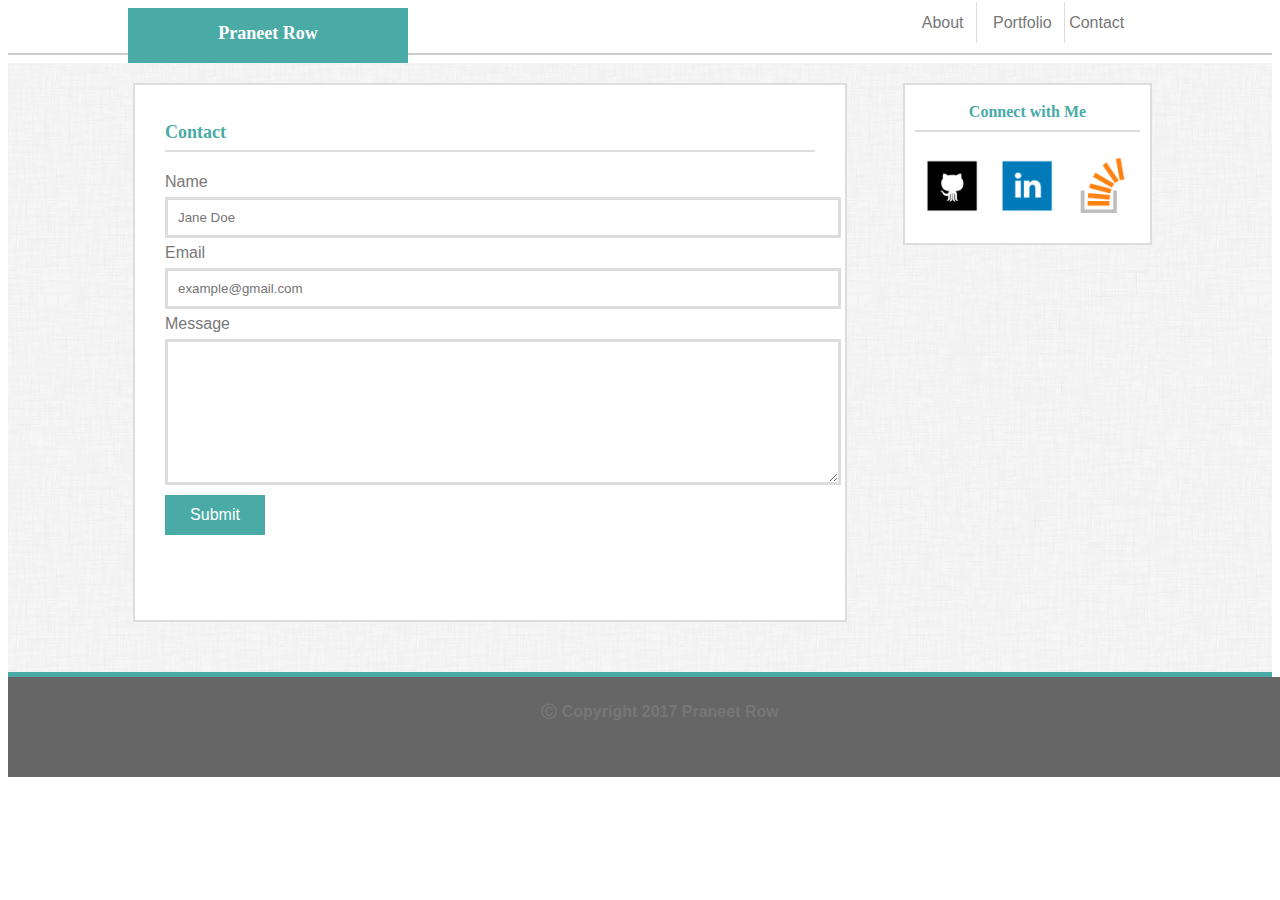
==== contact.html @ dde492c7 "submitted_document" ====
<!DOCTYPE html>
<html>
<head>
	<title>Contact</title>
<link rel="stylesheet" type="text/css" href="assets/css/style.css">
</head>
<body>
	<div class="top_container">
		<header>Praneet Row</header>
		<nav>
			<a class="border" href="index.html">About</a> 
			<a class="border" href="portfolio.html">Portfolio</a >
			<a href="contact.html">Contact</a> 
		</nav>
	</div>
	
	<div class="main_container">
		<section id="contact">
			<h2>Contact</h2>
			<form id="contact_form">    
				<label for="name">Name</label><br>
				<input id="name" type="text" placeholder="Jane Doe" required><br>
				<label for="email">Email</label><br>
				<input id="email" type="email" name="email"
					   placeholder="example@gmail.com" required><br>
				<label for="textfield">Message</label><br>
				<textarea id="textfield" rows="8"></textarea><br>
				<button class="button" type="submit" name="Submit">Submit</button>
			</form>
    	</section>
    	<section id="social">
			<h3>Connect with Me</h3>
			<ul>
				<li><a href="https://praneetr.github.io/"><img src="assets/images/if_github_square_black_107109.png" alt="Praneet's GitHub" class="icon"></a></li>
				<li><a href="https://www.linkedin.com/in/praneetrow"><img src="assets/images/if_linkedin_square_color_107091.png" alt="Praneet's LinkedIn" class="icon"></a></li>
				<li><a href="https://stackoverflow.com/users/8809611/praneet-row?tab=profile"><img src="assets/images/if_Stack_Overflow_1298710.png" class="icon"></a></li>
			</ul>
		</section> 
	</div>
	<footer>&#9400; Copyright 2017 Praneet Row</footer>
</body>
</html>
---- assets/css/style.css ----
header {
	font-family: 'Georgia', Times, Times New Roman, serif;
	text-align: center;
	font-size: large;
	font-weight: bold;
	float: left;
	color: #ffffff;
	padding-top: 10px;
	height: 100%;
	width: 280px;
	margin-left: 120px;
	margin-bottom: 0;
	background-color: #4aaaa5;
	border-bottom: none;
	vertical-align: middle;
}

body {
	color: #777777;
	font-family: 'Arial', 'Helvetica Neue', Helvetica, sans-serif;
	line-height: 30px;
	text-align: left;
	width: auto;
	padding: auto;
}

section {
	background-color: #ffffff;
	color: #777777;
	border: 2px solid #dddddd;
	float: left;
	width: auto;
}

h2 {
	color: #4aaaa5;
	border-bottom:	2px solid #dddddd;
	font-family: 'Georgia', Times, Times New Roman, serif;
	margin-top: 2px;
	padding-bottom: 3px;
	font-size: large;
}

h3	{
	color: #4aaaa5;
	border-bottom:	2px solid #dddddd;
	font-family: 'Georgia', Times, Times New Roman, serif;
	margin-top: 2px;
	padding-bottom: 3px;
	font-size: medium;
}

ul {
	list-style: none;
	padding: 0;
	margin: 0;
}	
li {
	float: left;
	padding: 10px;
}

nav	{
	width: 270px;
	float: right;
	text-align: center;
	margin-right: 120px;
}

a {
	color: #777777;
	text-decoration: none;
}

footer {
	margin: 0 auto;
	padding: 20px;
	height: 60px;
	background-color: #666666;
	width: 100%;
	border-bottom: none;
	color: #777777;
	text-align: center;
	font-weight: bold;
}

input,textarea {
	width: 100%;
	padding: 10px 10px 10px 10px;
    border-color: #dddddd;
    border-style: solid;
    border-width: medium;
}

.border {
	border-right: 1px solid #dddddd;
	padding: 12px;
}
#bio {
	height: auto;
	padding: 15px;
}

#profile_pic {
	clear: both;
	float: left;
	margin-right: 10px;
	margin-left: 10px;
	width: 215px;
	height: 275px;
}

#contact, #bio, #portfolio {
	width: 650px;
	margin-top: 20px;
	position: relative;
	margin-left: 125px;
	margin-bottom: 50px;
}

.top_container {
	border-bottom: 2px solid #cccccc;
	background-color: #ffffff;
	height: 45px;
}

.main_container {
	clear: both;
	overflow: auto;
	width: 100%
	height: 700px;
	background-image: url("../images/dust_scratches.png");
	border-bottom: 5px solid #4aaaa5;
}

#portfolio {
	padding: 10px;
	height: 750px;
}

.frame {
	display: inline-block;
	width: 260px;
	height: 100px
	margin: 20px;
}

.project {
	float: left;
	position: relative;
	top:	-15px;
	width: 100%;
}

.Project_name {
	float: left;
	position: relative;
	top: -60px;
	width: 100%;
	height: 25px;
	background-color: #4aaaa5;
	color: #ffffff;
	text-align: center;
}

#social {
	float: right;
	padding: 10px;
	width: 270px
	top: 20px;
	text-align: center;
	margin-right: 120px;
	margin-top: 20px;
}

.icon {
	width: 55px;
	height: 55px;
	float: ;left;
}

#contact {
	padding:30px;
	height: 475px;
}

.button {
	background-color: #4aaaa5;
	color: #ffffff;
	width: 100px;
	height: 40px;
	font-size: 16px;
	border: none;
	position: relative;
}
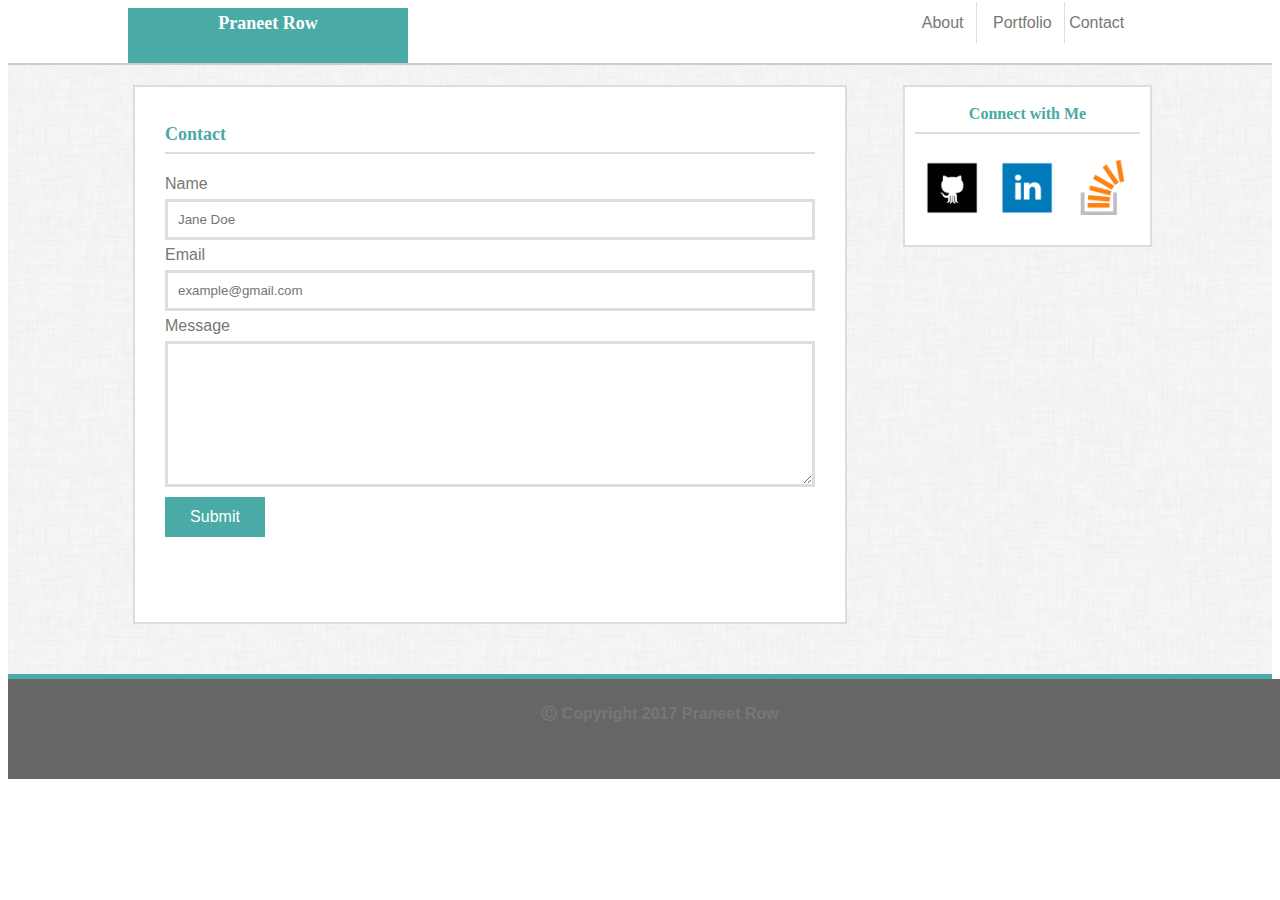
==== commit 4360f412: "additonal_tweaks" ====
--- a/contact.html
+++ b/contact.html
@@ -2,6 +2,7 @@
 <html>
 <head>
 	<title>Contact</title>
+<link rel="stylesheet" type="text/css" href="assets/css/rest.css">
 <link rel="stylesheet" type="text/css" href="assets/css/style.css">
 </head>
 <body>
--- a/assets/css/style.css
+++ b/assets/css/style.css
@@ -5,7 +5,6 @@
 	font-weight: bold;
 	float: left;
 	color: #ffffff;
-	padding-top: 10px;
 	height: 100%;
 	width: 280px;
 	margin-left: 120px;
@@ -87,9 +86,11 @@
 input,textarea {
 	width: 100%;
 	padding: 10px 10px 10px 10px;
+	resize: vertical;
     border-color: #dddddd;
     border-style: solid;
     border-width: medium;
+    box-sizing: border-box;
 }
 
 .border {
@@ -121,7 +122,8 @@
 .top_container {
 	border-bottom: 2px solid #cccccc;
 	background-color: #ffffff;
-	height: 45px;
+	height: 55px;
+	vertical-align: baseline;
 }
 
 .main_container {
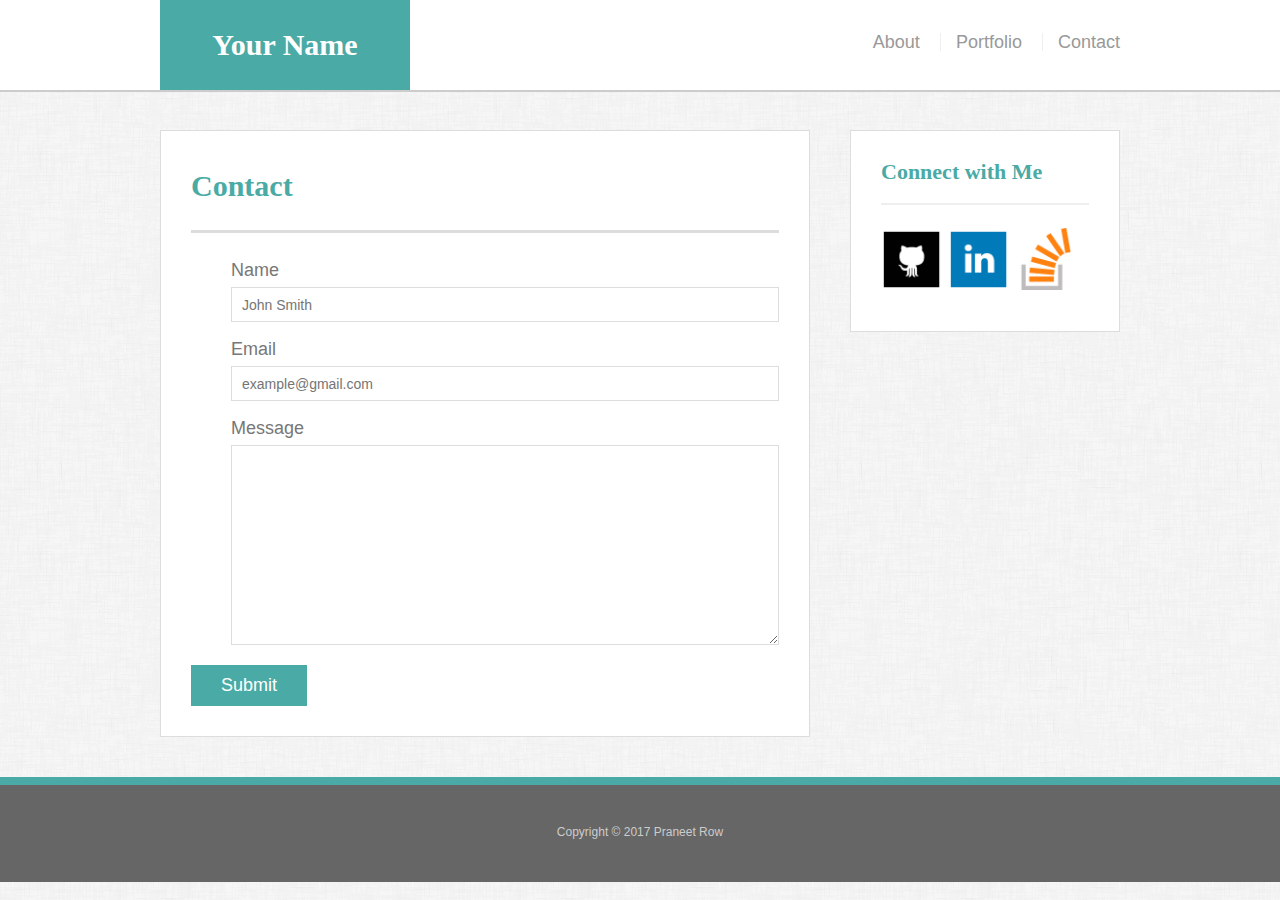
==== commit a41577f1: "updated to solution method and added sticky footer and hoover" ====
--- a/contact.html
+++ b/contact.html
@@ -1,43 +1,65 @@
 <!DOCTYPE html>
+<html lang="en-us">
 <html>
 <head>
-	<title>Contact</title>
+<meta charset="UTF-8">
+<title>Contact | Praneet Row</title>
 <link rel="stylesheet" type="text/css" href="assets/css/rest.css">
 <link rel="stylesheet" type="text/css" href="assets/css/style.css">
 </head>
 <body>
-	<div class="top_container">
-		<header>Praneet Row</header>
-		<nav>
-			<a class="border" href="index.html">About</a> 
-			<a class="border" href="portfolio.html">Portfolio</a >
-			<a href="contact.html">Contact</a> 
-		</nav>
-	</div>
+
+ <header id="masthead">
+    <div class="container">
+      <a href="index.html" id="logo">Your Name</a>
+      <nav>
+        <a href="index.html">About</a>
+        <a href="portfolio.html">Portfolio</a>
+        <a href="contact.html">Contact</a>
+      </nav>
+    </div>
+  </header>
 	
-	<div class="main_container">
-		<section id="contact">
-			<h2>Contact</h2>
-			<form id="contact_form">    
-				<label for="name">Name</label><br>
-				<input id="name" type="text" placeholder="Jane Doe" required><br>
-				<label for="email">Email</label><br>
-				<input id="email" type="email" name="email"
-					   placeholder="example@gmail.com" required><br>
-				<label for="textfield">Message</label><br>
-				<textarea id="textfield" rows="8"></textarea><br>
-				<button class="button" type="submit" name="Submit">Submit</button>
-			</form>
-    	</section>
-    	<section id="social">
-			<h3>Connect with Me</h3>
-			<ul>
-				<li><a href="https://praneetr.github.io/"><img src="assets/images/if_github_square_black_107109.png" alt="Praneet's GitHub" class="icon"></a></li>
-				<li><a href="https://www.linkedin.com/in/praneetrow"><img src="assets/images/if_linkedin_square_color_107091.png" alt="Praneet's LinkedIn" class="icon"></a></li>
-				<li><a href="https://stackoverflow.com/users/8809611/praneet-row?tab=profile"><img src="assets/images/if_Stack_Overflow_1298710.png" class="icon"></a></li>
-			</ul>
+<div id="main-container" class="container">
+    <section class="main-section">
+      <h1>Contact</h1>
+
+      <form id="contact-form">
+        <ul>
+          <li>
+            <label for="name">Name</label>
+            <input type="text" id="name" name="name" placeholder="John Smith" required="required">
+          </li>
+          <li>
+            <label for="email">Email</label>
+            <input type="email" id="email" name="email" placeholder="example@gmail.com" required="required">
+          </li>
+          <li>
+            <label for="message">Message</label>
+            <textarea id="message" name="message" required="required"></textarea>
+          </li>
+        </ul>
+        <input type="submit">
+      </form>
+
+    </section>
+	    <section class="sidebar">
+        	<div id="connect">
+        		<h2>Connect with Me</h2>
+				
+				<a href="https://praneetr.github.io/"><img src="assets/images/if_github_square_black_107109.png" alt="Praneet's GitHub" class="social"></a>
+				<a href="https://www.linkedin.com/in/praneetrow"><img src="assets/images/if_linkedin_square_color_107091.png" alt="Praneet's LinkedIn" class="social"></a>
+				<a href="https://stackoverflow.com/users/8809611/praneet-row?tab=profile"><img src="assets/images/if_Stack_Overflow_1298710.png" class="social" alt="stackoverflow"></a>
+			</div>
 		</section> 
 	</div>
-	<footer>&#9400; Copyright 2017 Praneet Row</footer>
+
+<footer>
+		<div class="container">
+		Copyright &copy; 2017 Praneet Row
+		</div>
+	</footer>
+
 </body>
+
 </html>--- a/assets/css/style.css
+++ b/assets/css/style.css
@@ -1,3 +1,284 @@
+body {
+  font-family: Arial, "Helvetica Neue", Helvetica, sans-serif;
+  font-size: 18px;
+  line-height: 34px;
+  color: #777;
+  background: url("../images/dust_scratches.png");
+}
+
+* {
+  box-sizing: border-box;
+  margin: 0;
+}
+
+/* sticky footer styling */
+
+html,
+body {
+  height: 100%;
+}
+
+.wrapper {
+  height: auto !important;
+  height: 100%;
+  min-height: 100%;
+  margin: 0 auto -105px;
+}
+
+footer,
+.push {
+  height: 105px;
+}
+
+/* end sticky footer styling */
+
+/* start hover styling */
+
+#logo:hover,
+input[type=submit]:hover {
+  background: #5e7f7e;
+}
+
+nav a:hover {
+  color: #5e7f7e;
+}
+
+.social:hover {
+  cursor: pointer;
+  opacity: 0.8;
+}
+
+/* end hover styling */
+
+/* general styling */
+
+.container {
+  width: 100%;
+  max-width: 960px;
+  margin: 0 auto;
+  clear: both;
+}
+
+h1,
+h2,
+h3,
+p {
+  margin-bottom: 20px;
+}
+
+p:last-child {
+  margin-bottom: 0;
+}
+
+h1,
+h2,
+h3 {
+  font-family: Georgia, Times, "Times New Roman", serif;
+  font-weight: 700;
+  color: #4aaaa5;
+}
+
+h1 {
+  padding-bottom: 20px;
+  font-size: 30px;
+  line-height: 49px;
+  border-bottom: 3px solid #ddd;
+}
+
+h2,
+h3 {
+  font-size: 22px;
+}
+
+/* header */
+
+#masthead {
+  position: fixed;
+  z-index: 99;
+  width: 100%;
+  margin: 0 0 30px;
+  overflow: auto;
+  color: #fff;
+  background: #fff;
+  border-bottom: 2px solid #ccc;
+}
+
+#logo {
+  float: left;
+  width: 250px;
+  height: 90px;
+  font-family: Georgia, Times, "Times New Roman", serif;
+  font-size: 30px;
+  font-weight: 700;
+  line-height: 90px;
+  color: #fff;
+  text-align: center;
+  text-decoration: none;
+  background: #4aaaa5;
+}
+
+nav {
+  float: right;
+  margin-top: 25px;
+}
+
+nav a {
+  display: inline-block;
+  padding-left: 15px;
+  margin-left: 15px;
+  line-height: 18px;
+  color: #999;
+  text-decoration: none;
+  border-left: 1px solid #efefef;
+}
+
+nav a:first-child {
+  border-left: 0 none;
+}
+
+/* footer */
+
+footer {
+  padding: 30px 0;
+  clear: both;
+  font-size: 12px;
+  color: #fff;
+  color: #ccc;
+  text-align: center;
+  background: #666;
+  border-top: 8px solid #4aaaa5;
+}
+
+/* sidebar */
+
+.sidebar {
+  float: right;
+  width: 100%;
+  max-width: 270px;
+  padding: 30px;
+  margin-bottom: 20px;
+  background: #fff;
+  border: 1px solid #ddd;
+}
+
+h3,
+.sidebar h2 {
+  padding-bottom: 20px;
+  margin-bottom: 15px;
+  line-height: 22px;
+  border-bottom: 2px solid #eee;
+}
+
+.social {
+  width: 62px;
+  height: 62px;
+  margin-top: 8px;
+  margin-right: 5px;
+}
+
+.social:last-child {
+  margin-right: 0;
+}
+
+/* main */
+
+#main-container {
+  padding-top: 130px;
+}
+
+.main-section {
+  float: left;
+  width: 100%;
+  max-width: 650px;
+  padding: 30px;
+  margin: 0 0 40px;
+  background: #fff;
+  border: 1px solid #ddd;
+}
+
+.auth-image {
+  float: left;
+  width: 200px;
+  height: auto;
+  margin-top: 10px;
+  margin-right: 25px;
+}
+/** portfolio page */
+
+.work {
+  position: relative;
+  float: left;
+  width: 274px;
+  margin: 20px 0 25px;
+  overflow: auto;
+}
+
+.work:nth-child(even) {
+  margin-right: 40px;
+}
+
+.work img {
+  width: 100%;
+  border: 0 none;
+  opacity: 0.8;
+}
+
+.work h3 {
+  position: absolute;
+  bottom: 20px;
+  width: 100%;
+  padding: 15px;
+  margin-bottom: 0;
+  font-weight: 300;
+  line-height: 30px;
+  color: #fff;
+  text-align: center;
+  background: #4aaaa5;
+  border-bottom: 0;
+}
+
+/* contact page */
+
+#contact-form ul {
+  margin-bottom: 20px;
+  list-style-type: none;
+}
+
+#contact-form li {
+  margin-bottom: 10px;
+}
+
+label,
+input[type=text],
+input[type=email],
+textarea {
+  display: block;
+  width: 100%;
+}
+
+input[type=text],
+input[type=email],
+textarea {
+  height: 35px;
+  padding: 0 10px;
+  font-size: 14px;
+  border: 1px solid #ddd;
+}
+
+textarea {
+  height: 200px;
+}
+
+input[type=submit] {
+  padding: 10px 30px;
+  font-size: 18px;
+  color: #fff;
+  cursor: pointer;
+  background: #4aaaa5;
+  border: 0 none;
+}
+
+/*old css code
 header {
 	font-family: 'Georgia', Times, Times New Roman, serif;
 	text-align: center;
@@ -17,10 +298,14 @@
 body {
 	color: #777777;
 	font-family: 'Arial', 'Helvetica Neue', Helvetica, sans-serif;
+	font-size: 18px;
 	line-height: 30px;
-	text-align: left;
-	width: auto;
-	padding: auto;
+	background-image: url("../images/dust_scratches.png");
+}
+
+* {
+  box-sizing: border-box;
+  margin: 0;
 }
 
 section {
@@ -72,18 +357,56 @@
 }
 
 footer {
-	margin: 0 auto;
-	padding: 20px;
-	height: 60px;
-	background-color: #666666;
-	width: 100%;
-	border-bottom: none;
-	color: #777777;
-	text-align: center;
-	font-weight: bold;
-}
-
-input,textarea {
+	  padding: 30px 0;
+	  clear: both;
+	  font-size: 12px;
+	  color: #fff;
+	  color: #ccc;
+	  text-align: center;
+	  background: #666;
+	  border-top: 8px solid #4aaaa5;
+}
+
+ /*for sticky footer*/
+/*html,
+body {
+  height: 100%;
+}
+
+.wrapper {
+  height: auto !important;
+  height: 100%;
+  min-height: 100%;
+  margin: 0 auto -105px;
+}
+
+footer,
+.push {
+  height: 105px;
+}*/
+
+/*end sticky footer*/
+
+/* start hover styling */
+
+/*#logo:hover,
+input[type=submit]:hover {
+  background: #5e7f7e;
+}
+
+nav a:hover {
+  color: #5e7f7e;
+}
+
+.social:hover {
+  cursor: pointer;
+  opacity: 0.8;*/
+}
+
+/* end hover styling */
+
+
+/*input,textarea {
 	width: 100%;
 	padding: 10px 10px 10px 10px;
 	resize: vertical;
@@ -93,6 +416,12 @@
     box-sizing: border-box;
 }
 
+.footcontainer {
+  width: 100%;
+  max-width: 960px;
+  margin: 0 auto;
+  clear: both;
+}
 .border {
 	border-right: 1px solid #dddddd;
 	padding: 12px;
@@ -119,6 +448,17 @@
 	margin-bottom: 50px;
 }
 
+#masthead {
+  position: fixed;
+  z-index: 99;
+  width: 100%;
+  margin: 0 0 30px;
+  overflow: auto;
+  color: #fff;
+  background: #fff;
+  border-bottom: 2px solid #ccc;
+ }
+
 .top_container {
 	border-bottom: 2px solid #cccccc;
 	background-color: #ffffff;
@@ -126,7 +466,7 @@
 	vertical-align: baseline;
 }
 
-.main_container {
+#main_container {
 	clear: both;
 	overflow: auto;
 	width: 100%
@@ -195,3 +535,4 @@
 	border: none;
 	position: relative;
 }
+*/*/*/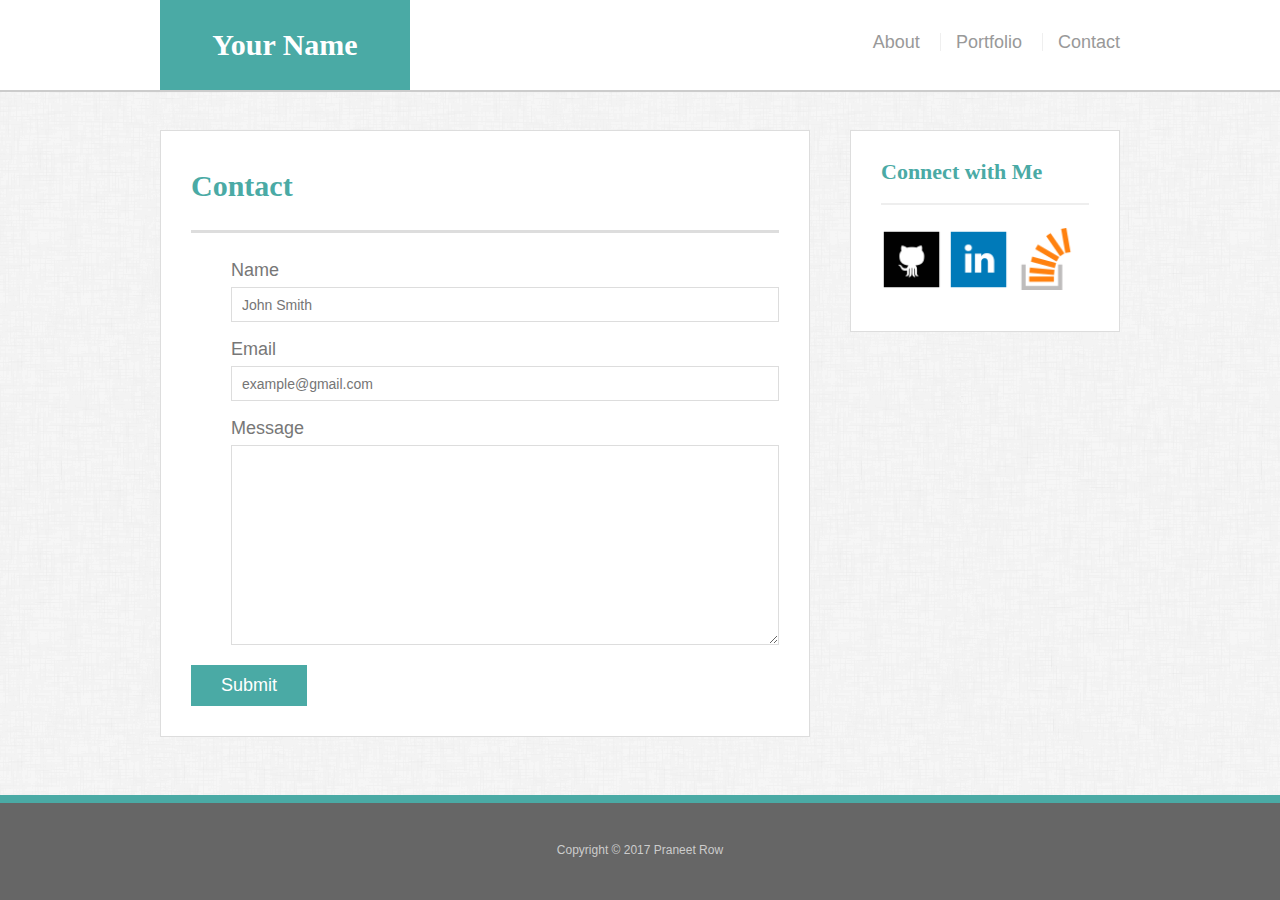
==== commit 6923b70f: "tweaked sticky footer on contact page" ====
--- a/contact.html
+++ b/contact.html
@@ -19,8 +19,8 @@
       </nav>
     </div>
   </header>
-	
-<div id="main-container" class="container">
+<div class="wrapper">
+  <div id="main-container" class="container">
     <section class="main-section">
       <h1>Contact</h1>
 
@@ -53,7 +53,7 @@
 			</div>
 		</section> 
 	</div>
-
+</div>
 <footer>
 		<div class="container">
 		Copyright &copy; 2017 Praneet Row
